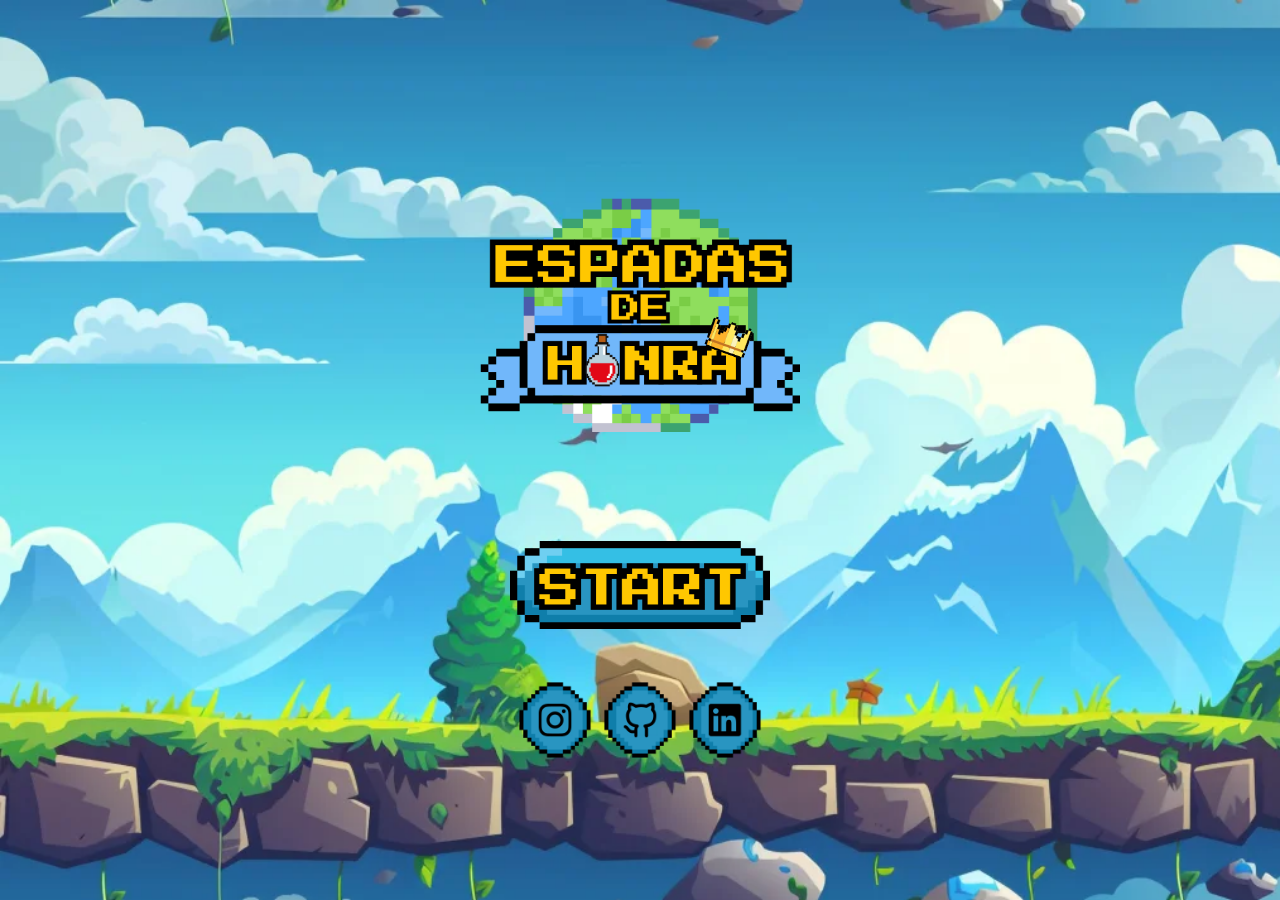
==== templates/home.html @ b4d2fbac "add initial page" ====
<!DOCTYPE html>
<html lang="pt-br">

<head>
    <meta charset="UTF-8">
    <meta name="viewport" content="width=device-width, initial-scale=1.0">
    <title>Espadas de Honra - RPG</title>
    <link rel="shortcut icon" href="/static/img/favicon.png" type="image/x-icon">
    <link rel="stylesheet" href="../static/css/home.css">
</head>

<body>
    <div class="home-container">
        <div class="center-options">
            <div class="center-logo">
                <img src="../static/img/espadas-de-honra-logo.png" id="logo-game" alt="">
            </div>
            <div class="options-game">
                <button class="btn-game"><a href="{{url_for('index_page')}}" class="btn-game-a"><img src="../static/img/button-start.png" class="btn-game-icon" alt=""></a></button>
            </div>
            <div class="icons">
                <a href="https://www.instagram.com/luizcamposs_/" class="network"><img class="icons-logo" src="../static/img/icon-instagram.png" alt=""></a>
                <a href="https://github.com/luizcamposss/espadas-de-honra" class="network"><img class="icons-logo" src="../static/img/icon-github.png" alt=""></a>
                <a href="https://www.linkedin.com/in/luizcamposs/" class="network"><img class="icons-logo" src="../static/img/icon-linkedin.png" alt=""></a>
            </div>
        </div>
    </div>
</body>
</html>
---- static/css/home.css ----
* {
    padding: 0;
    margin: 0;
    box-sizing: border-box;
}

.home-container {
    width: 100vw;
    height: 100vh;
    background-image: url(../img/background.png);
    background-size: cover;
    display: flex;
    align-items: center;
    justify-content: center;
}

.center-options {
    width: 40vw;
    /* border: 1px solid red; */
    height: 70vh;
}

.center-logo {
    width: 40vw;
    height: 40vh;
    display: flex;
    align-items: center;
    justify-content: center;
    /* border: 1px solid red; */
}

#logo-game {
    width: 25vw;
}

#logo-game:hover {
    z-index: 999;
    transform: scale(1.1);
    transition: 0.3s all;
}

.options-game {
    width: 40vw;
    height: 20vh;
    display: flex;
    align-items: center;
    /* border: 1px solid red; */
    justify-content: center;
}

.btn-game {
    width: 257px;
    height: 75px;
    display: flex;
    align-items: center;
    justify-content: center;
    background-color: transparent;
    border: none;
}

.btn-game-a {
    width: 320px;
    height: 90px;
    display: flex;
    align-items: center;
    justify-content: center;
}

.btn-game-a:hover {
    z-index: 999;
    transform: scale(1.1);
    transition: 0.3s all;
}

.btn-game-icon {
    width: 260px;
    height: auto;
}

.icons {
    width: 40vw;
    height: 10vh;
    display: flex;
    align-items: center;
    justify-content: center;
    /* border: 1px solid red; */
    gap: 10px;
}

.network {
    width: 75px;
    height: 75px;
    display: flex;
    align-items: center;
    justify-content: center;
}

.icons-logo {
    width: 110px;
    height: 110px;
}

.icons-logo:hover {
    z-index: 999;
    transform: scale(1.1);
    transition: 0.3s all;
}
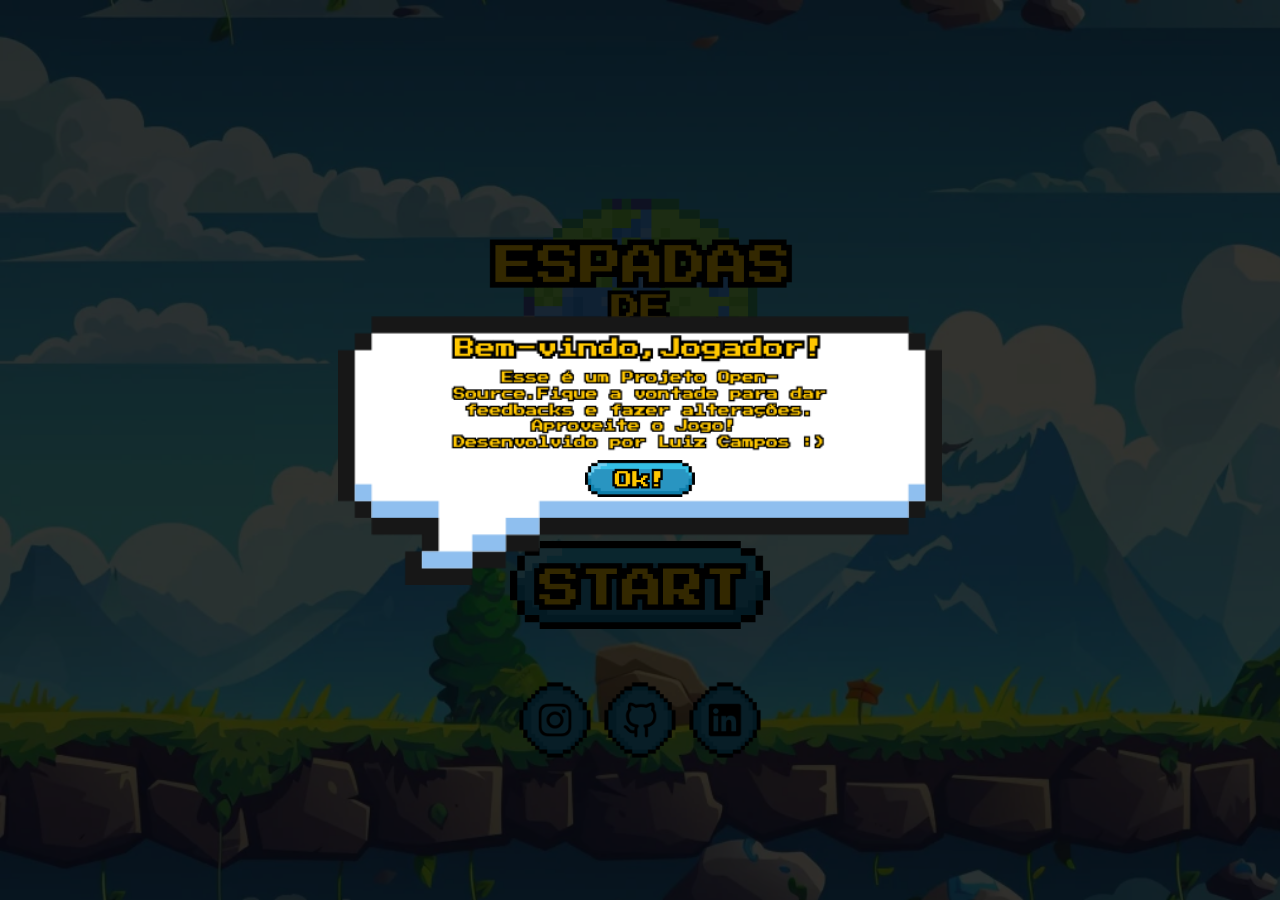
==== commit f7e83bf0: "fix initial page" ====
--- a/templates/home.html
+++ b/templates/home.html
@@ -7,23 +7,40 @@
     <title>Espadas de Honra - RPG</title>
     <link rel="shortcut icon" href="/static/img/favicon.png" type="image/x-icon">
     <link rel="stylesheet" href="../static/css/home.css">
+    <link href="https://fonts.googleapis.com/css2?family=Roboto:ital,wght@0,100..900;1,100..900&display=swap"
+        rel="stylesheet">
 </head>
 
 <body>
     <div class="home-container">
+        <div id="popup-start" class="popup-overlay">
+            <div class="popup-box">
+                <button id="btn-start"><img id="btn-start-icon" src="../static/img/button-ok.png" alt=""></button>
+            </div>
+        </div>
+
+        <audio id="home-song" autoplay muted loop>
+            <source src="../static/sounds/home/home-song.wav" type="audio/wav">
+        </audio>
         <div class="center-options">
             <div class="center-logo">
                 <img src="../static/img/espadas-de-honra-logo.png" id="logo-game" alt="">
             </div>
             <div class="options-game">
-                <button class="btn-game"><a href="{{url_for('index_page')}}" class="btn-game-a"><img src="../static/img/button-start.png" class="btn-game-icon" alt=""></a></button>
+                <button class="btn-game"><a href="{{url_for('index_page')}}" class="btn-game-a"><img
+                            src="../static/img/button-start.png" class="btn-game-icon" alt=""></a></button>
             </div>
             <div class="icons">
-                <a href="https://www.instagram.com/luizcamposs_/" class="network"><img class="icons-logo" src="../static/img/icon-instagram.png" alt=""></a>
-                <a href="https://github.com/luizcamposss/espadas-de-honra" class="network"><img class="icons-logo" src="../static/img/icon-github.png" alt=""></a>
-                <a href="https://www.linkedin.com/in/luizcamposs/" class="network"><img class="icons-logo" src="../static/img/icon-linkedin.png" alt=""></a>
+                <a href="https://www.instagram.com/luizcamposs_/" class="network"><img class="icons-logo"
+                        src="../static/img/icon-instagram.png" alt=""></a>
+                <a href="https://github.com/luizcamposss/espadas-de-honra" class="network"><img class="icons-logo"
+                        src="../static/img/icon-github.png" alt=""></a>
+                <a href="https://www.linkedin.com/in/luizcamposs/" class="network"><img class="icons-logo"
+                        src="../static/img/icon-linkedin.png" alt=""></a>
             </div>
         </div>
     </div>
 </body>
+<script src="../static/js/home/home.js"></script>
+
 </html>
--- a/static/css/home.css
+++ b/static/css/home.css
@@ -2,6 +2,7 @@
     padding: 0;
     margin: 0;
     box-sizing: border-box;
+    font-family: "Roboto", sans-serif;
 }
 
 .home-container {
@@ -104,4 +105,53 @@
     z-index: 999;
     transform: scale(1.1);
     transition: 0.3s all;
+}
+
+.popup-overlay {
+    width: 100vw;
+    height: 100vh;
+    display: none;
+    position: fixed;
+    top: 0;
+    left: 0;
+    background-color: rgba(0, 0, 0, 0.8);
+    justify-content: center;
+    align-items: center;
+    z-index: 1000;
+}
+
+.popup-overlay.active {
+    display: flex;
+}
+
+.popup-box {
+    width: 610px;
+    height: 270px;
+    background-image: url('../img/pop-up.png');
+    background-size: contain;
+    background-position: center;
+    background-repeat: no-repeat;
+    display: flex;
+    align-items: center;
+    justify-content: center;
+}
+
+#btn-start {
+    margin-top: 60px;
+    width: 150px;
+    height: 40px;
+    background-color: transparent;
+    cursor: pointer;
+    border: none;
+}
+
+#btn-start-icon {
+    width: 110px;
+    height: auto;
+}
+
+#btn-start-icon:hover {
+    z-index: 999;
+    transform: scale(1.1);
+    transition: 0.3s all;
 }
